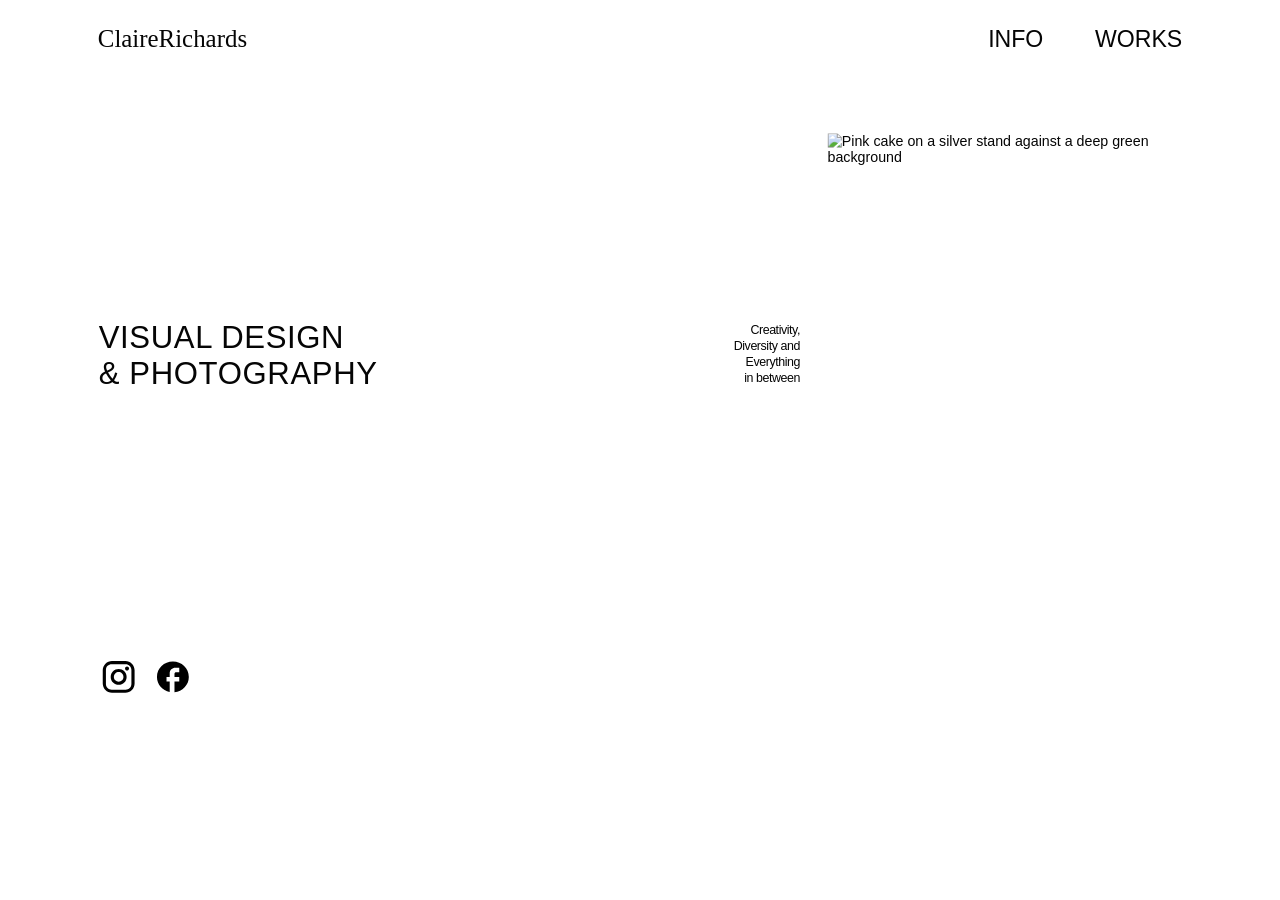
==== index.html @ 53870231 "Portfolio" ====
<!doctype html>
<html lang="ko">
<head>
  <meta charset="UTF-8" />
  <meta name="viewport" content="width=device-width, initial-scale=1.0" />
  <title>Claire Richards | Visual Design & Photography</title>
  <meta name="description" content="Claire Richards portfolio — visual design, photography, and visual art direction." />
  <link rel="stylesheet" href="./styles.css" />
</head>

<body id="home">
  <div id="desktop-scale">
    <div id="page">
      <header id="top">
        <a id="logo" href="./index.html" aria-label="Claire Richards Home">ClaireRichards</a>

        <nav id="menu" aria-label="Main navigation">
          <a href="./info.html">INFO</a>
          <a href="./works.html">WORKS</a>
        </nav>
      </header>

      <main id="home-main">
        <h1 id="home-title">VISUAL DESIGN<br />&amp; PHOTOGRAPHY</h1>

        <img
          id="home-image"
          src="./assets/images/Poster_CakeFloor.jpg"
          alt="Pink cake on a silver stand against a deep green background"
        />

        <p id="home-text">Creativity,<br />Diversity and<br />Everything<br />in between</p>
      </main>

      <footer id="home-footer">
        <div id="social-icons" aria-label="Social links">
          <a href="https://www.instagram.com/_awhiii/" target="_blank" rel="noopener" aria-label="Instagram">
            <img src="./assets/icons/instagram.svg" alt="Instagram" />
          </a>

          <a href="https://www.facebook.com/profile.php?id=61590461551025" target="_blank" rel="noopener" aria-label="Facebook">
            <img src="./assets/icons/facebook.svg" alt="Facebook" />
          </a>
        </div>

        <div id="footer-logo">Claire Richards</div>
      </footer>
    </div>
  </div>

  <script src="./scale.js"></script>
</body>
</html>
---- styles.css ----
/* =========================================================
   Claire Richards Portfolio
   - HTML 구조를 쉽게 보려고 id 위주로 작성함
   - 모바일 기본값 먼저 작성, 아래쪽 @media 안이 데스크탑
   - 폰트: Helvetica / Styalista / Pretendard만 사용
   - Styalista는 폰트 파일을 넣지 않았기 때문에, PC에 설치되어 있거나
     직접 웹폰트를 연결해야 실제로 적용됨
========================================================= */

@import url("https://cdn.jsdelivr.net/gh/orioncactus/pretendard/dist/web/static/pretendard.css");

#page {
  width: 1440px;
  max-width: none;
  min-height: 0;
  margin: 0 auto;
  background: #fff;
  overflow: visible;
  position: relative;
}
:root {
  --paper: #ffffff;
  --screen-bg: #e9e9e9;
  --black: #050505;
  --side: 27px;

  --font-en: "Helvetica", sans-serif;
  --font-kr: "Pretendard", sans-serif;
  --font-logo: "Staylista", serif;
}

* { box-sizing: border-box; }
html { scroll-behavior: smooth; }
body {
  margin: 0;
  color: var(--black);
  background: var(--screen-bg);
  font-family: var(--font-en), var(--font-kr);
}

a { color: inherit; text-decoration: none; }
a:hover { opacity: 0.6; }
img { display: block; }

/* 전체 모바일 종이 폭 */
#page {
  width: 100%;
  max-width: 390px;
  min-height: 100vh;
  margin: 0 auto;
  background: var(--paper);
  overflow: hidden;
}

/* 공통 상단 */
#top {
  display: flex;
  align-items: center;
  justify-content: space-between;
  padding: 77px var(--side) 0;
}

#logo {
  font-family: var(--font-logo);
  font-size: 19px;
  line-height: 1;
  letter-spacing: -0.055em;
}

#menu {
  display: flex;
  gap: 31px;
  align-items: center;
}

#menu a {
  font-family: var(--font-en);
  font-size: 16px;
  line-height: 1;
  letter-spacing: -0.035em;
}

/* =========================================================
   HOME / MOBILE
========================================================= */

#home-main {
  position: relative;
  padding: 43px var(--side) 0;
}

#home-title {
  margin: 0;
  font-family: var(--font-en);
  font-size: 31px;
  font-weight: 400;
  line-height: 1.26;
  letter-spacing: -0.04em;
}

#home-image {
  width: 226px;
  height: auto;
  margin: 19px 0 0 108px;
}

#home-text {
  width: 190px;
  margin: 17px 0 0 auto;
  font-family: var(--font-en);
  font-size: 31px;
  font-weight: 400;
  line-height: 1.29;
  letter-spacing: -0.02em;
  text-align: right;
}

#home-footer {
  padding: 41px 27px 11px;
}

#social-icons {
  display: flex;
  justify-content: flex-end;
  gap: 6px;
  margin-bottom: 15px;
}

#social-icons img {
  width: 24px;
  height: 24px;
}

#footer-logo {
  font-family: var(--font-logo);
  font-size: 60px;
  line-height: 0.82;
  letter-spacing: -0.058em;
  white-space: nowrap;
}

/* =========================================================
   INFO / MOBILE
========================================================= */

#info-main {
  padding-top: 46px;
}

#profile {
  padding: 0 var(--side);
}

#profile-photo {
  width: 315px;
  height: auto;
  margin: 0 auto;
}

#profile h1 {
  margin: 18px 0 22px;
  font-family: var(--font-en);
  font-size: 33px;
  font-weight: 400;
  line-height: 1.13;
  letter-spacing: 0em;
}

#profile p {
  max-width: 280px;
  margin: -5px 0 18px;
  font-family: var(--font-en), var(--font-kr);
  font-size: 17px;
  line-height: 1.3;
  letter-spacing: 0em;
}

#info-list {
  padding: 31px var(--side) 0;
}

#info-list h2 {
  margin: 40px 0 22px;
  font-family: var(--font-en);
  font-size: 33px;
  font-weight: 400;
  line-height: 1.3;
  letter-spacing: 0em;
}

#info-list h2:first-child {
  margin-top: 0;
  text-align: right;
}

#info-list h2:nth-of-type(3) {
  margin-top: 65px;
  text-align: right;
}

#info-list h2:nth-of-type(4) {
  margin-top: 65px;
}

.row {
  display: grid;
  grid-template-columns: 92px 1fr;
  gap: 8px;
  margin-bottom: 30px;
}

.row span,
.row p {
  margin: 0px;
  font-family: var(--font-en), var(--font-kr);
  font-size: 16px;
  line-height: 1.4;
  letter-spacing: 0em;
}

.row p { text-align: right; }

.row em {
  display: block;
  margin-top: 3px;
  font-family: var(--font-kr);
  font-style: normal;
  font-size: 14px;
  font-weight: 500;
}

#more-awards {
  margin: 0px 0px 28px;
  text-align: right;
  font-family: var(--font-kr);
  font-size: 14px;
  font-weight: 600;
}

#sub-footer {
  padding: 44px 20px 14px var(--side);
}

#sub-footer #footer-logo{
  font-size: 58px;
  font-family: var(--font-logo);
  font-size: 60px;
  line-height: 0.82;
  letter-spacing: -0.054em;
  white-space: nowrap;
}

/* =========================================================
   WORKS / MOBILE
========================================================= */

#works-main {
  padding: 35px 0 0;
}

#works-main h1 {
  margin: 0 0 34px var(--side);
  font-family: var(--font-en);
  font-size: 30px;
  font-weight: 500;
  line-height: 1;
  letter-spacing: 0.04em;
}

.work-card {
  margin: 0 0 66px;
  text-align: center;
}

.work-card img {
  width: 100%;
  height: auto;
}

.work-card p {
  margin: 12px 0 0;
  font-family: var(--font-en);
  font-size: 12px;
  line-height: 1.2;
  letter-spacing: -0.035em;
}

#muzigae img {
  width: 241px;
  margin: 0 auto;
}

#muzigae h2 {
  margin: -30px 0 6px;
  font-family: var(--font-logo);
  font-size: 27px;
  font-weight: 400;
  line-height: 1;
  letter-spacing: 0.02em;
}

#remind img {
  width: 241px;
  margin: 0 auto;
}

#sub-footer #footer-logo{
  font-size: 58px;
  font-family: var(--font-logo);
  font-size: 60px;
  line-height: 0.82;
  letter-spacing: -0.054em;
  white-space: nowrap;
}

/* =========================================================
   VIDEO THUMBNAIL / MODAL
   - 모바일/데스크탑 공통
========================================================= */

.video-thumb {
  position: relative;
  display: block;
  width: 100%;
  padding: 0;
  border: 0;
  background: transparent;
  cursor: pointer;
  font: inherit;
  color: inherit;
}

#video-frame {
  width: min(92vw, 1280px);
  height: auto;
  aspect-ratio: 16 / 9;
  border: 0;
  background: #000;
}

.video-thumb img {
  width: 100%;
  height: auto;
  display: block;
}

.video-thumb span {
  position: absolute;
  inset: 0;

  display: flex;
  align-items: center;
  justify-content: center;

  font-family: var(--font-en);
  font-size: 14px;
  letter-spacing: 0.04em;
  color: #fff;

  background: rgba(0, 0, 0, 0.32);
  opacity: 0;
  transition: opacity 0.25s ease;
}

.video-thumb:hover span {
  opacity: 1;
}

/* 모바일은 hover가 없으니까 글자가 항상 너무 거슬리면 opacity 0 유지.
   눌러서 재생만 되게 둠. */
@media (max-width: 1023px) {
  .video-thumb span {
    font-size: 12px;
  }
}

/* 영상 모달 */
#video-modal {
  position: fixed;
  inset: 0;
  z-index: 9999;

  display: none;
  align-items: center;
  justify-content: center;

  padding: 24px;
  background: rgba(0, 0, 0, 0.86);
}

#video-modal.is-open {
  display: flex;
}

#video-player {
  width: min(100%, 1080px);
  max-height: 82vh;
  background: #000;
}

#video-close {
  position: fixed;
  top: 24px;
  right: 28px;
  z-index: 10000;

  border: 0;
  background: transparent;
  color: #fff;

  font-family: Helvetica, sans-serif;
  font-size: 42px;
  line-height: 1;
  cursor: pointer;
}

#video-close:hover {
  opacity: 0.6;
}


/* =========================================================
   작은 모바일 보정
========================================================= */

@media (max-width: 374px) {
  :root { --side: 24px; }
  #home-title, #home-text { font-size: 29px; }
  #home-image { width: 218px; margin-left: auto; }
  #footer-logo { font-size: 55px; }
  #profile-photo { width: 100%; }
}

/* =========================================================
   DESKTOP
   1024px 이상에서 데스크탑 디자인으로 변경
========================================================= */

/* =========================================================
   DESKTOP
   - 1440px 피그마 캔버스를 기준으로 배치
   - 창이 작아지면 #page 전체가 scale로 같이 줄어듦
   - 데스크탑 내부에서 글자/사진이 따로 움직이지 않음
========================================================= */

@media (min-width: 1024px) {
  body {
    background: #fff;
    overflow-x: visible;
  }

  #desktop-scale {
    width: 100%;
    display: flex;
    justify-content: center;
    overflow: visible;
  }

  #page {
    width: 1440px;
    max-width: none;
    min-height: 0;
    margin: 0;
    background: #fff;
    position: relative;
    overflow: visible;
  }

  #top {
    display: flex;
    align-items: center;
    justify-content: space-between;
    padding: 30px 30px 0;
  }

  #logo {
    font-size: 28px;
    letter-spacing: 0em;
  }

  #menu {
    display: flex;
    gap: 58px;
    align-items: center;
  }

  #menu a {
    font-size: 26px;
    letter-spacing: 0em;
  }

  /* ================= HOME / DESKTOP ================= */

  #home #page {
    height: 800px;
    overflow: visible;
  }

  #home-main {
    padding: 0;
    position: static;
  }

  #home-title {
    position: absolute;
    left: 31px;
    top: 360px;
    margin: 0;
    font-size: 35px;
    font-weight: 400;
    line-height: 1.13;
    letter-spacing: 0.02em;
  }

  #home-image {
    position: absolute;
    right: 29px;
    top: 150px;
    width: 400px;
    height: auto;
    margin: 0;
  }

  #home-text {
    position: absolute;
    left: auto;
    right: 460px;
    top: 363px;
    width: 150px;
    height: 75px;
    margin: 0;
    padding: 0;
  
    font-size: 14px;
    font-weight: 400;
    line-height: 1.28;
    letter-spacing: -0.035em;
    text-align: right;
    white-space: nowrap;
    overflow: visible;
  }

  #home-footer {
    position: absolute;
    left: 32px;
    bottom: 55px;
    padding: 0;
  }

  #home-footer #footer-logo {
    display: none;
  }

  #home-footer #social-icons {
    display: flex;
    justify-content: flex-start;
    position: absolute;
    left: 0;
    top: -5px;
    gap: 18px;
    margin: 0;
  }

  #home-footer #social-icons img {
    width: 43px;
    height: 43px;
  }

  /* ================= INFO / DESKTOP ================= */

  #info #page {
    height: 2048px;
    overflow: visible;
  }

/* INFO 전체 영역은 좌표 고정용으로만 사용 */
#info-main {
  position: static;
  padding: 0;
}

/* 프로필 사진 + 소개글 묶음 */
#profile {
  position: absolute;
  left: 34px;
  top: 135px;

  display: grid;
  grid-template-columns: 455px 560px;
  gap: 56px;

  width: 1110px;
  padding: 0;
}

#profile-photo {
  width: 455px;
  height: auto;
  margin: 0;
}

#profile-text {
  width: 560px;
}

#profile h1 {
  margin: 0 0 24px;

  font-size: 32px;
  font-weight: 400;
  line-height: 1.12;
  letter-spacing: 0.01em;
}

#profile p {
  width: 560px;
  max-width: none;
  margin: 0 0 28px;

  font-size: 23px;
  line-height: 1.25;
  letter-spacing: -0.02em;
}

/* Awards / Education / Experience / Patents 전체 리스트 */
#info-list {
  position: absolute;
  left: 545px;
  top: 405px;

  width: 680px;
  margin: 0;
  padding: 0;
}

#info-list h2,
#info-list h2:first-child,
#info-list h2:nth-of-type(3),
#info-list h2:nth-of-type(4) {
  margin: 48px 0 30px;

  text-align: left;
  font-size: 32px;
  font-weight: 400;
  line-height: 1.3;
  letter-spacing: -0.02em;
}

#info-list h2:first-child {
  margin-top: 17%;
}

#info-list h2:nth-of-type(2),
#info-list h2:nth-of-type(3),
#info-list h2:nth-of-type(4) {
  margin-top: 100px;
}

.row {
  display: grid;
  grid-template-columns: 160px 1fr;
  gap: 18px;

  margin-bottom: 46px;
}

.row span,
.row p {
  margin: 0;

  font-size: 23px;
  line-height: 1.12;
  letter-spacing: -0.055em;
}

.row p {
  text-align: left;
}

.row em {
  display: block;
  margin-top: 3px;

  font-size: 19px;
  line-height: 1.15;
  font-style: normal;
}

#more-awards {
  margin: -12px 0 58px 178px;

  text-align: left;
  font-size: 23px;
}

/* INFO 하단 아이콘 */
#info #sub-footer {
  position: absolute;
  left: 34px;
  bottom: 60px;
  padding: 0;
}

#info #sub-footer #footer-logo {
  display: none;
}

#info #social-icons {
  display: flex;
  justify-content: flex-start;
  gap: 18px;
  margin: 0;
}

#info #social-icons img {
  width: 40px;
  height: 40px;
}

  /* ================= WORKS / DESKTOP ================= */

  #works #page {
    height: 2048px;
    overflow: visible;
  }

  #works #top {
    padding: 28px 30px 0;
  }

  #works #logo {
    font-size: 34px;
  }

  #works #menu {
    gap: 58px;
  }

  #works #menu a {
    font-size: 30px;
  }

  #works-main {
    padding-top: 108px;
  }

  #works-main h1 {
    display: none;
  }

  #works-main :nth-of-type(2),
  #works-main :nth-of-type(3),
  #works-main :nth-of-type(4),
  #works-main :nth-of-type(5),
  #works-main :nth-of-type(6){
    padding-top: 5%;
  }

  .work-card {
    width: 800px;
    margin: 0 auto 132px;
    text-align: center;
  }

  .work-card img {
    width: 800px;
    height: auto;
    margin: 0 auto;
  }

  .work-card p {
    margin: 12px 0 0;
    font-size: 24px;
    line-height: 1.2;
    letter-spacing: -0.035em;
    text-align: center;
  }

  #muzigae {
    margin-bottom: 132px;
  }

  #muzigae img {
    width: 480px;
  }

  #remind img {
    width: 480px;
  }

  #works #sub-footer {
    padding: 0 0 34px;
    text-align: center;
  }

  #works #sub-footer #footer-logo {
    display: none;
  }

  #works #social-icons {
    display: flex;
    justify-content: center;
    gap: 14px;
    margin: 0;
  }

  #works #social-icons img {
    width: 44px;
    height: 44px;
  }
}
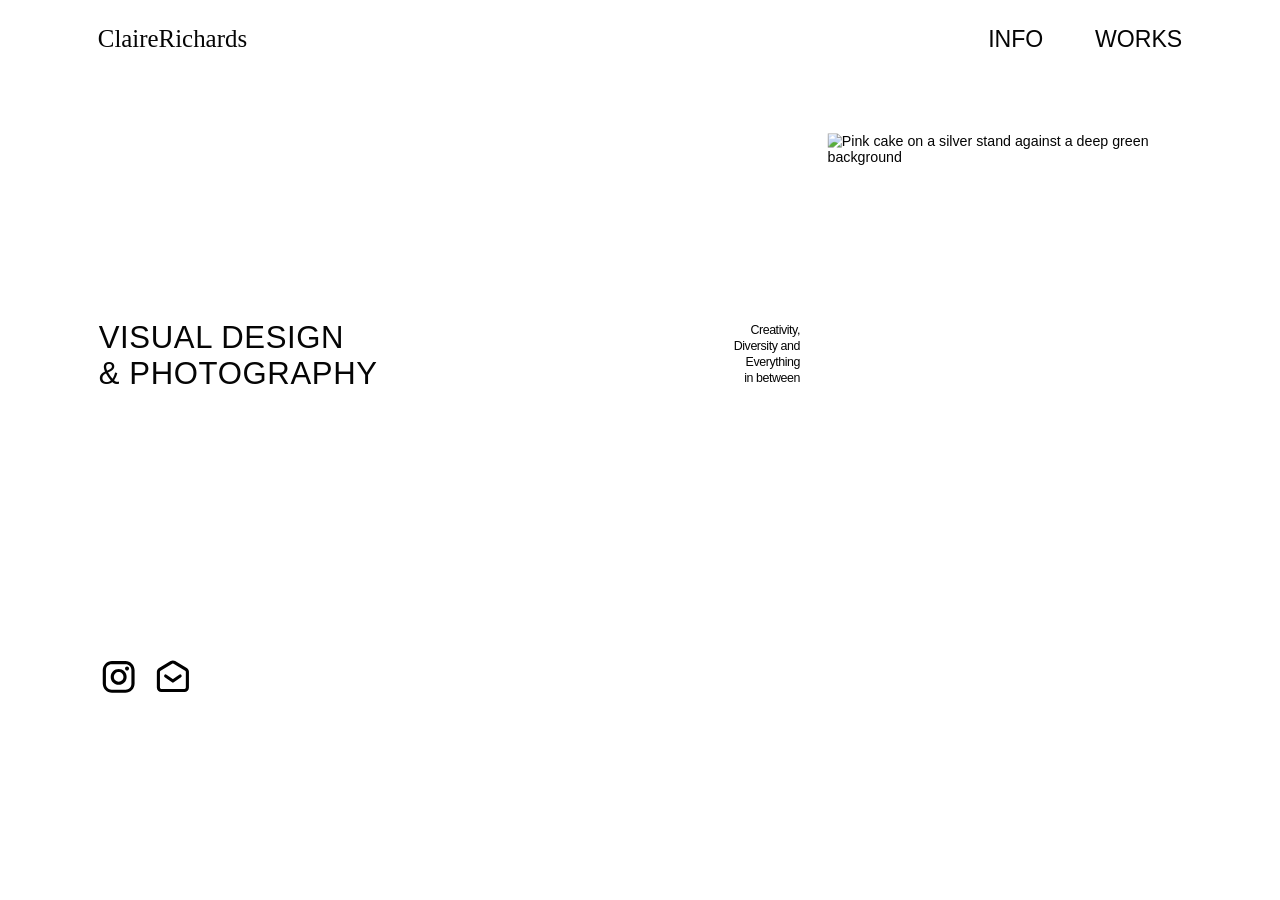
==== commit 3dbe2d13: "Repalce Email" ====
--- a/index.html
+++ b/index.html
@@ -38,8 +38,8 @@
             <img src="./assets/icons/instagram.svg" alt="Instagram" />
           </a>
 
-          <a href="https://www.facebook.com/profile.php?id=61590461551025" target="_blank" rel="noopener" aria-label="Facebook">
-            <img src="./assets/icons/facebook.svg" alt="Facebook" />
+          <a href="mailto:awhiii.vd@email.com" aria-label="Email">
+            <img id="email-icon" src="./assets/icons/email.svg" alt="Email" />
           </a>
         </div>
 
--- a/styles.css
+++ b/styles.css
@@ -139,6 +139,11 @@
   white-space: nowrap;
 }
 
+#email-icon {
+  transform: translateY(-0.3px) scale(0.91);
+  transform-origin: center;
+}
+
 /* =========================================================
    INFO / MOBILE
 ========================================================= */
@@ -250,6 +255,12 @@
   white-space: nowrap;
 }
 
+#email-icon {
+  transform: translateY(-0.3px) scale(0.91);
+  transform-origin: center;
+}
+
+
 /* =========================================================
    WORKS / MOBILE
 ========================================================= */
@@ -312,6 +323,12 @@
   letter-spacing: -0.054em;
   white-space: nowrap;
 }
+
+#email-icon {
+  transform: translateY(-0.3px) scale(0.91);
+  transform-origin: center;
+}
+
 
 /* =========================================================
    VIDEO THUMBNAIL / MODAL
@@ -566,6 +583,11 @@
     height: 43px;
   }
 
+  #email-icon {
+    transform: translateY(-0.3px) scale(0.91);
+    transform-origin: center;
+  }
+
   /* ================= INFO / DESKTOP ================= */
 
   #info #page {
@@ -717,6 +739,11 @@
   height: 40px;
 }
 
+#email-icon {
+  transform: translateY(-0.5px) scale(0.91);
+  transform-origin: center;
+}
+
   /* ================= WORKS / DESKTOP ================= */
 
   #works #page {
@@ -808,4 +835,10 @@
     width: 44px;
     height: 44px;
   }
+
+  #email-icon {
+    transform: translateY(-1px) scale(0.91);
+    transform-origin: center;
+  }
+
 }
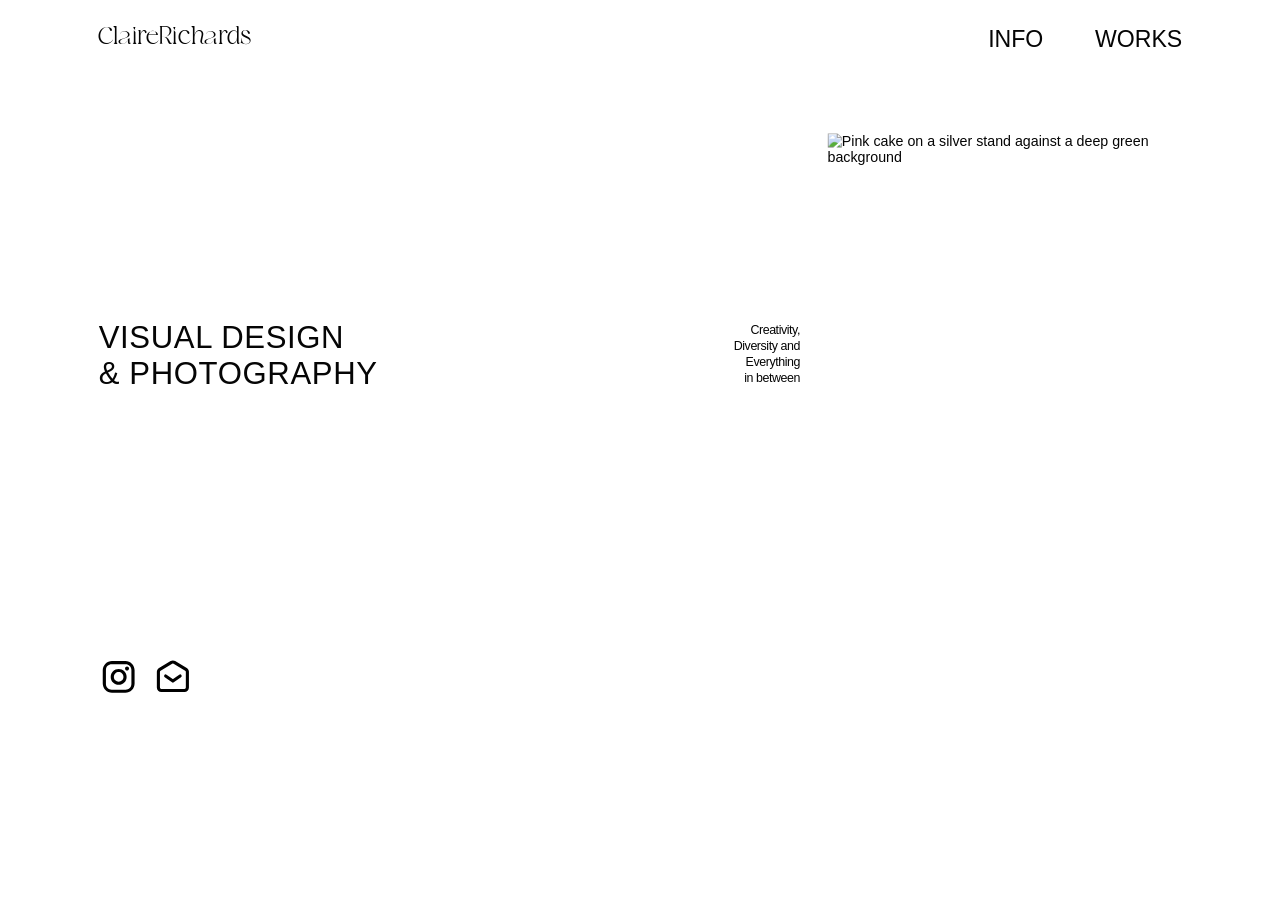
==== commit edb11bc2: "Email Change" ====
--- a/index.html
+++ b/index.html
@@ -25,7 +25,7 @@
 
         <img
           id="home-image"
-          src="./assets/images/Poster_CakeFloor.jpg"
+          src="./assets/images/Poster_CakeFloor.webp"
           alt="Pink cake on a silver stand against a deep green background"
         />
 
@@ -38,7 +38,7 @@
             <img src="./assets/icons/instagram.svg" alt="Instagram" />
           </a>
 
-          <a href="mailto:awhiii.vd@email.com" aria-label="Email">
+          <a href="mailto:awhiii.vd@gmail.com" aria-label="Email">
             <img id="email-icon" src="./assets/icons/email.svg" alt="Email" />
           </a>
         </div>
--- a/styles.css
+++ b/styles.css
@@ -6,6 +6,13 @@
    - Styalista는 폰트 파일을 넣지 않았기 때문에, PC에 설치되어 있거나
      직접 웹폰트를 연결해야 실제로 적용됨
 ========================================================= */
+@font-face {
+  font-family: "Stalysta";
+  src: url("./assets/fonts/Stalysta.ttf") format("truetype");
+  font-weight: 400;
+  font-style: normal;
+  font-display: swap;
+}
 
 @import url("https://cdn.jsdelivr.net/gh/orioncactus/pretendard/dist/web/static/pretendard.css");
 
@@ -26,7 +33,7 @@
 
   --font-en: "Helvetica", sans-serif;
   --font-kr: "Pretendard", sans-serif;
-  --font-logo: "Staylista", serif;
+  --font-logo: "Stalysta", serif;
 }
 
 * { box-sizing: border-box; }
